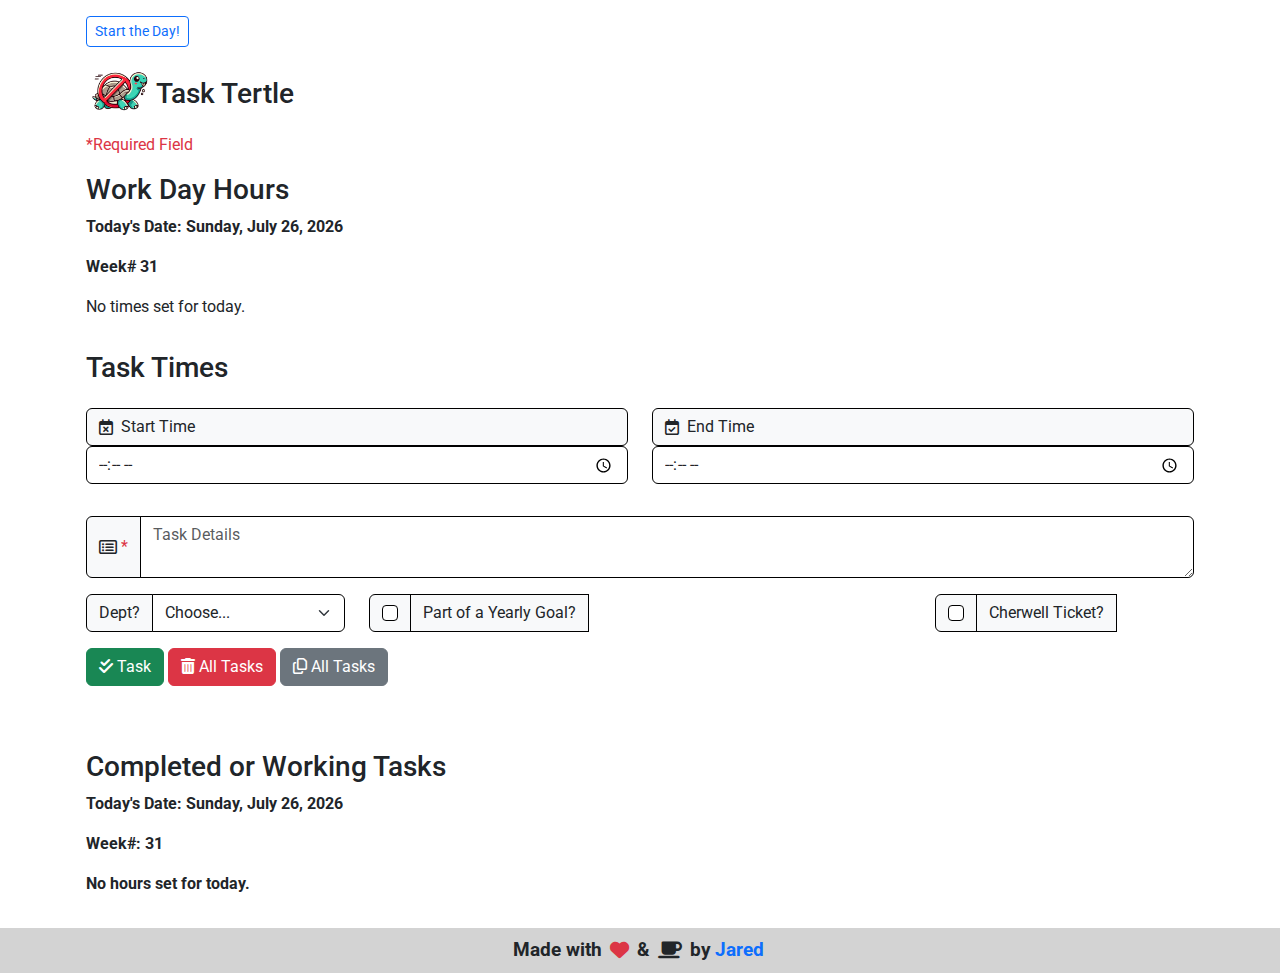
==== public/index.html @ dd4cc119 "rearranged layout, added iconography, updated color scheme" ====
<!DOCTYPE html>
<html lang="en">

<head>
  <meta charset="UTF-8">
  <meta http-equiv="X-UA-Compatible" content="IE=edge">
  <meta name="viewport" content="width=device-width, initial-scale=1.0">
  <link rel="apple-touch-icon" sizes="180x180" href="icons/apple-touch-icon.png">
  <link rel="icon" type="image/png" sizes="32x32" href="icons/favicon-32x32.png">
  <link rel="icon" type="image/png" sizes="16x16" href="icons/favicon-16x16.png">
  <link rel="manifest" href="manifest.json">
  <link rel="mask-icon" href="icons/safari-pinned-tab.svg" color="#5bbad5">
  <meta name="msapplication-TileColor" content="#ffc40d">
  <meta name="theme-color" content="#000000">
  <title>Task Tertle</title>
  <script src="https://cdnjs.cloudflare.com/ajax/libs/bootstrap/5.3.3/js/bootstrap.bundle.min.js" defer></script>
  <script src="js/app.js" defer></script>
  <link rel="stylesheet" href="css/styles.css">
</head>

<body>
  <main>
    <div class="container p-3">
      <div class="row">
        <div class="col-sm-12 d-flex justify-content-between">
          <button type="button" class="btn btn-sm btn-outline-primary" data-bs-toggle="modal"
            data-bs-target="#dayStartsModal">
            Start the Day!
          </button>
          <button id="installButton" type="button" class="d-none btn btn-sm btn-outline-primary">Install App</button>
        </div>
        <div class="col-sm-12 mt-3">
          <header>
            <img src="icons/android-chrome-512x512.png" class="logo" alt="">
            <h3>Task Tertle</h3>
          </header>
          <span class="text-danger">*Required Field</span>
          <div class="row mt-3">
            <div class="col-12">
              <h3>Work Day Hours</h3>
              <div id="workDayHours" class="d-flex flex-column"></div>
            </div>
          </div>
          <div class="row mt-3">
            <div class="col-12">
              <h3>Task Times</h3>
              <div class="row">
                <div class="col-sm-12 col-md-6 mt-3">
                  <div class="input-group-text">
                    <i class="fa-regular fa-calendar-xmark me-2"></i> Start Time
                  </div>
                  <input class="form-control" type="time" id="startTime">
                </div>
                <div class="col-sm-12 col-md-6 mt-3">
                  <div class="input-group-text">
                    <i class="fa-regular fa-calendar-check me-2"></i> End Time
                  </div>
                  <input class="form-control" type="time" id="endTime">
                </div>
              </div>
            </div>
          </div>
          <div class="row mt-3">
            <div class="col-sm-12">
              <div class="input-group mt-3">
                <span class="input-group-text">
                  <i class="fa-regular fa-rectangle-list"></i>&nbsp;<span class="text-danger">*</span></span>
                <textarea class="form-control" id="taskDetails" aria-label="With textarea" placeholder="Task Details"
                  required></textarea>
              </div>
            </div>
          </div>
          <div class="row mt-3">
            <div class="col-sm-12 col-lg-3">
              <div class="input-group">
                <label class="input-group-text" for="deptListing">Dept?</label>
                <select class="form-select" id="deptListing">
                  <option selected disabled>Choose...</option>
                </select>
              </div>
            </div>
            <div class="col-sm-12 col-lg-6 mt-3 mt-lg-0">
              <div class="input-group">
                <div class="input-group-text">
                  <input class="form-check-input mt-0" type="checkbox" value="" id="yearlyGoal">
                </div>
                <span class="input-group-text" for="yearlyGoal">Part of a Yearly Goal?</span>
                <input type="text" class="form-control" placeholder="Identify which goal" id="yearlyGoalInput"
                  aria-label="Identify yearly goal" style="display:none;">
              </div>
            </div>
            <div class="col-sm-12 col-lg-3 mt-3 mt-lg-0">
              <div class="input-group">
                <div class="input-group-text">
                  <input class="form-check-input mt-0" type="checkbox" value="" id="cherwellTicket"
                    aria-label="Checkbox for following text input">
                </div>
                <span class="input-group-text" for="cherwellTicket">Cherwell Ticket?</span>
                <input type="text" class="form-control" placeholder="Ticket #" id="ticketNumber"
                  aria-label="Ticket Number" aria-describedby="basic-addon1" style="display:none;">
              </div>
            </div>
          </div>
          <div class="btn btn-md btn-success mt-3" id="submitTask"><i class="fa-solid fa-check-double"></i> Task</div>
          <div class="btn btn-md btn-danger mt-3" id="clearTasks"><i class="fa-solid fa-trash-can"></i> All Tasks</div>
          <div class="btn btn-md btn-secondary mt-3" id="copyTasks"><i class="fa-regular fa-copy"></i> All Tasks</div>
        </div>
        <p id="detailsError" class="text-danger"></p>
      </div>
      <div class="row mt-5">
        <div class="col-sm-12">
          <!-- Bootstrap alert container -->
          <div id="alertContainer" class="w-25"></div>
          <h3>Completed or Working Tasks</h3>
          <div id="updatedTasks"></div>
        </div>
      </div>
    </div>
  </main>
  <footer class="fw-bold">
    Made with <i class="fa fa-heart text-danger mx-2"></i> &amp; <i class="fa-solid fa-mug-saucer mx-2 "></i> by <a class="mx-1" href="https://jarednewnam.com">Jared</a>
  </footer>

  <!-- Day Starts Modal -->
  <div class="modal fade" id="dayStartsModal" tabindex="-1" aria-labelledby="exampleModalLabel" aria-hidden="true">
    <div class="modal-dialog modal-lg">
      <div class="modal-content">
        <div class="modal-header">
          <h1 class="modal-title fs-5" id="exampleModalLabel">Start the Day<br><small>Enter your start and end time
              for
              today.</small></h1>
          <button type="button" class="btn-close" data-bs-dismiss="modal" aria-label="Close"></button>
        </div>
        <div class="modal-body">
          <div class="row">
            <div class="col-sm-12 col-md-6 mt-3 mt-lg-0">
              <div class="input-group-text" id="dayStart">
                <i class="fa-regular fa-calendar-check me-2"></i> Day Start
              </div>
              <input class="form-control" type="time" id="dayStartInput">
            </div>
            <div class="col-sm-12 col-md-6 mt-3 mt-lg-0">
              <div class="input-group-text" id="dayEnd">
                <i class="fa-regular fa-calendar-check me-2"></i> Day End
              </div>
              <input class="form-control" type="time" id="dayEndInput">
            </div>
          </div>
        </div>
        <div class="modal-footer">
          <button type="button" class="btn btn-primary" data-bs-dismiss="modal">Save</button>
        </div>
      </div>
    </div>
  </div>
</body>

</html>
---- public/css/styles.css ----
@import url("https://cdnjs.cloudflare.com/ajax/libs/bootstrap/5.3.3/css/bootstrap.min.css");
@import url("https://cdnjs.cloudflare.com/ajax/libs/font-awesome/6.6.0/css/all.min.css");
@import url("https://fonts.googleapis.com/css?family=Roboto:100,300,400,500,700&display=swap");

::-webkit-scrollbar {
  display: none;
}

/* Firefox */
html {
  overflow: auto;
  scrollbar-width: none;
}

body {
	font-family: "Roboto", sans-serif;
	font-size: 16px;
  display: flex;
  flex-direction: column;
  height: 100vh;
}

img {
  max-width: 100%;
  height: auto;
}

a {
  text-decoration: none;
}

.w-fit {
  width: fit-content;
}

img.logo {
  width: 70px;
  height: auto;
}

header {
  display: flex;
  align-items: center;
}

.input-group-text, .form-control, .form-check-input, .form-select {
  border-color: black!important;
}

footer {
  display: flex;
  margin-top: auto;
  font-size: 1.2rem;
  justify-content: center;
  align-items: center;
  background-color: lightgrey;
  padding: .5rem 0;
}
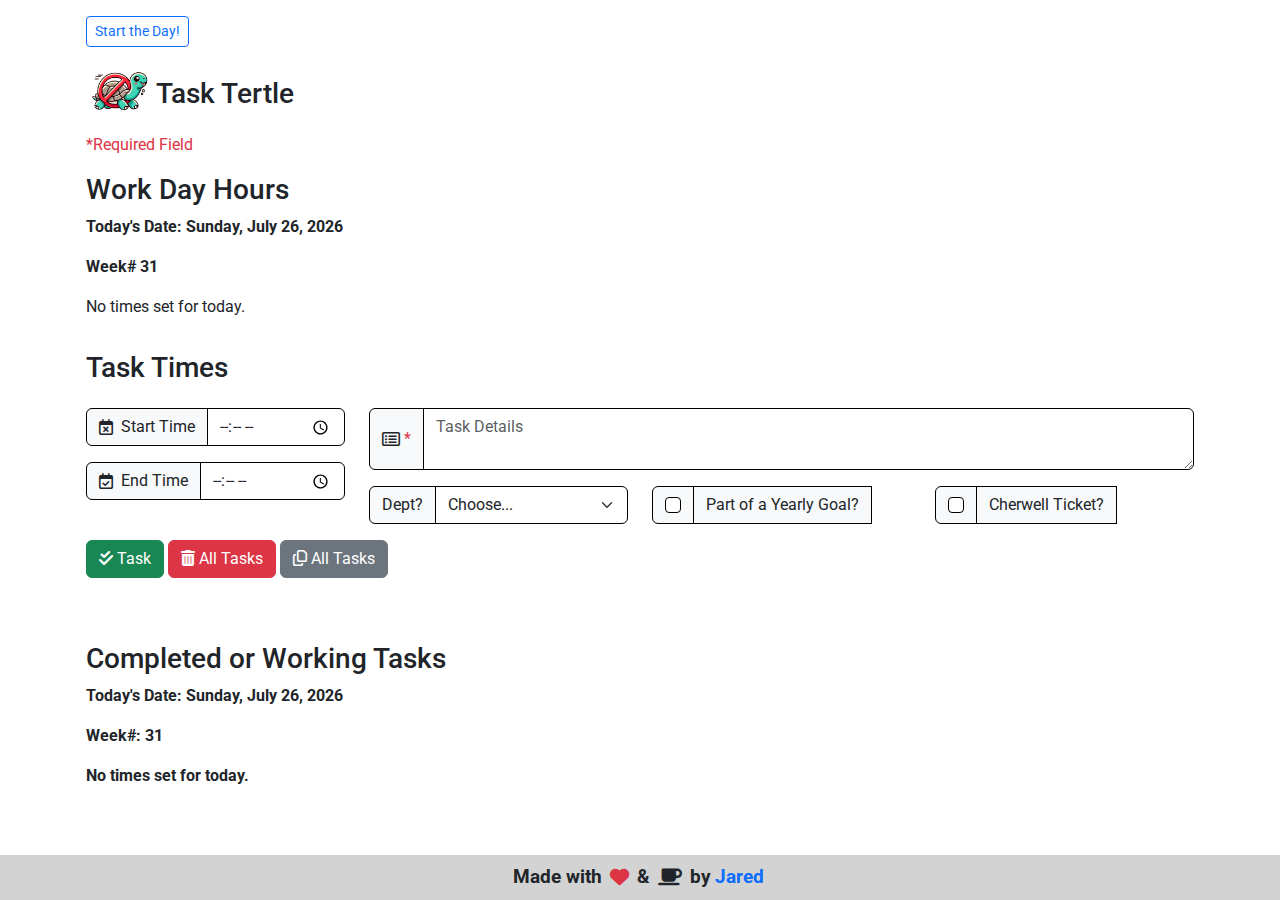
==== commit ed176249: "rewrote logic for a simple CRUD process" ====
--- a/public/index.html
+++ b/public/index.html
@@ -45,65 +45,67 @@
             <div class="col-12">
               <h3>Task Times</h3>
               <div class="row">
-                <div class="col-sm-12 col-md-6 mt-3">
-                  <div class="input-group-text">
-                    <i class="fa-regular fa-calendar-xmark me-2"></i> Start Time
+                <div class="col-sm-12 col-md-3 mt-3">
+                  <div class="input-group">
+                    <div class="input-group-text">
+                      <i class="fa-regular fa-calendar-xmark me-2"></i> Start Time
+                    </div>
+                    <input class="form-control" type="time" id="startTime">
                   </div>
-                  <input class="form-control" type="time" id="startTime">
+                  <div class="input-group mt-3">
+                    <div class="input-group-text">
+                      <i class="fa-regular fa-calendar-check me-2"></i> End Time
+                    </div>
+                    <input class="form-control" type="time" id="endTime">
+                  </div>
                 </div>
-                <div class="col-sm-12 col-md-6 mt-3">
-                  <div class="input-group-text">
-                    <i class="fa-regular fa-calendar-check me-2"></i> End Time
+                <div class="col-sm-12 col-md-9">
+                  <div class="input-group mt-3">
+                    <span class="input-group-text">
+                      <i class="fa-regular fa-rectangle-list"></i>&nbsp;<span class="text-danger">*</span></span>
+                    <textarea class="form-control" rows="2" id="taskDetails" aria-label="With textarea"
+                      placeholder="Task Details" required></textarea>
                   </div>
-                  <input class="form-control" type="time" id="endTime">
+                  <div class="row mt-3">
+                    <div class="col-sm-12 col-lg-4">
+                      <div class="input-group">
+                        <label class="input-group-text" for="deptListing">Dept?</label>
+                        <select class="form-select" id="deptListing">
+                          <option selected disabled>Choose...</option>
+                        </select>
+                      </div>
+                    </div>
+                    <div class="col-sm-12 col-lg-4 mt-3 mt-lg-0">
+                      <div class="input-group">
+                        <div class="input-group-text">
+                          <input class="form-check-input mt-0" type="checkbox" value="" id="yearlyGoal">
+                        </div>
+                        <span class="input-group-text" for="yearlyGoal">Part of a Yearly Goal?</span>
+                        <input type="text" class="form-control" placeholder="Identify which goal" id="yearlyGoalInput"
+                          aria-label="Identify yearly goal" style="display:none;">
+                      </div>
+                    </div>
+                    <div class="col-sm-12 col-lg-4 mt-3 mt-lg-0">
+                      <div class="input-group">
+                        <div class="input-group-text">
+                          <input class="form-check-input mt-0" type="checkbox" value="" id="cherwellTicket"
+                            aria-label="Checkbox for following text input">
+                        </div>
+                        <span class="input-group-text" for="cherwellTicket">Cherwell Ticket?</span>
+                        <input type="text" class="form-control" placeholder="Ticket #" id="ticketNumber"
+                          aria-label="Ticket Number" aria-describedby="basic-addon1" style="display:none;">
+                      </div>
+                    </div>
+                  </div>
                 </div>
-              </div>
-            </div>
-          </div>
-          <div class="row mt-3">
-            <div class="col-sm-12">
-              <div class="input-group mt-3">
-                <span class="input-group-text">
-                  <i class="fa-regular fa-rectangle-list"></i>&nbsp;<span class="text-danger">*</span></span>
-                <textarea class="form-control" id="taskDetails" aria-label="With textarea" placeholder="Task Details"
-                  required></textarea>
-              </div>
-            </div>
-          </div>
-          <div class="row mt-3">
-            <div class="col-sm-12 col-lg-3">
-              <div class="input-group">
-                <label class="input-group-text" for="deptListing">Dept?</label>
-                <select class="form-select" id="deptListing">
-                  <option selected disabled>Choose...</option>
-                </select>
-              </div>
-            </div>
-            <div class="col-sm-12 col-lg-6 mt-3 mt-lg-0">
-              <div class="input-group">
-                <div class="input-group-text">
-                  <input class="form-check-input mt-0" type="checkbox" value="" id="yearlyGoal">
-                </div>
-                <span class="input-group-text" for="yearlyGoal">Part of a Yearly Goal?</span>
-                <input type="text" class="form-control" placeholder="Identify which goal" id="yearlyGoalInput"
-                  aria-label="Identify yearly goal" style="display:none;">
-              </div>
-            </div>
-            <div class="col-sm-12 col-lg-3 mt-3 mt-lg-0">
-              <div class="input-group">
-                <div class="input-group-text">
-                  <input class="form-check-input mt-0" type="checkbox" value="" id="cherwellTicket"
-                    aria-label="Checkbox for following text input">
-                </div>
-                <span class="input-group-text" for="cherwellTicket">Cherwell Ticket?</span>
-                <input type="text" class="form-control" placeholder="Ticket #" id="ticketNumber"
-                  aria-label="Ticket Number" aria-describedby="basic-addon1" style="display:none;">
               </div>
             </div>
           </div>
           <div class="btn btn-md btn-success mt-3" id="submitTask"><i class="fa-solid fa-check-double"></i> Task</div>
           <div class="btn btn-md btn-danger mt-3" id="clearTasks"><i class="fa-solid fa-trash-can"></i> All Tasks</div>
           <div class="btn btn-md btn-secondary mt-3" id="copyTasks"><i class="fa-regular fa-copy"></i> All Tasks</div>
+          <div id="errorDelete"></div>
+          
         </div>
         <p id="detailsError" class="text-danger"></p>
       </div>
@@ -118,7 +120,8 @@
     </div>
   </main>
   <footer class="fw-bold">
-    Made with <i class="fa fa-heart text-danger mx-2"></i> &amp; <i class="fa-solid fa-mug-saucer mx-2 "></i> by <a class="mx-1" href="https://jarednewnam.com">Jared</a>
+    Made with <i class="fa fa-heart text-danger mx-2"></i> &amp; <i class="fa-solid fa-mug-saucer mx-2 "></i> by <a
+      class="mx-1" href="https://jarednewnam.com">Jared</a>
   </footer>
 
   <!-- Day Starts Modal -->
